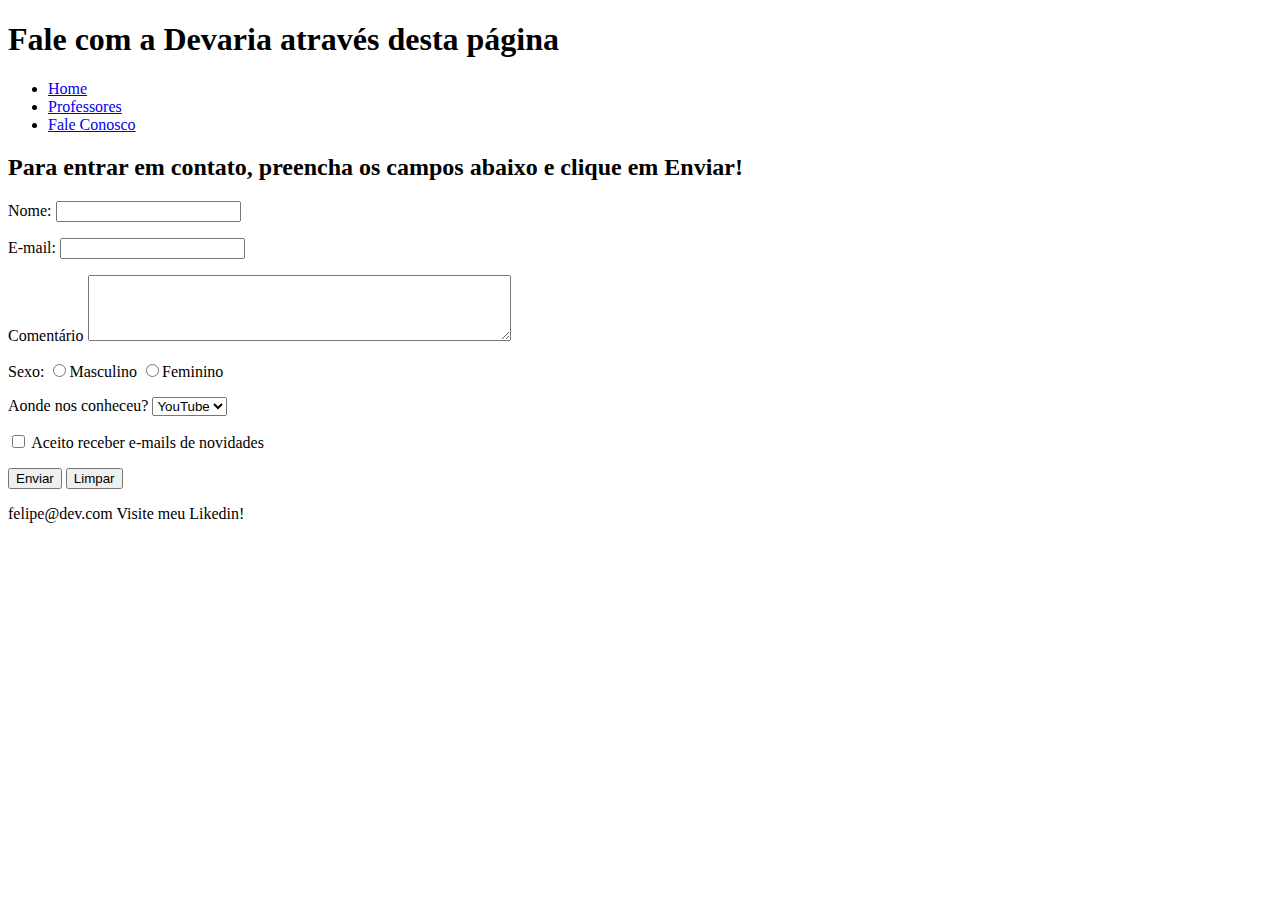
==== contato.html @ 8efc9660 "criado pagina de fale conosco" ====
<!DOCTYPE html>
<html lang="pt-Br">
<head>
    <meta charset="UTF-8">
    <title>Contato Devaria</title>
</head>
<body>
    <header>
        <h1>Fale com a Devaria através desta página</h1>
        <nav>
            <ul>
                <li><a href="index.html">Home</a></li>
                <li><a href="professores.html">Professores</a></li>
                <li><a href="contato.html">Fale Conosco</a></li>
            </ul>
        </nav>
    </header>
    <main>
        <h2>Para entrar em contato, preencha os campos abaixo e clique em Enviar!</h2>
        <section>
            <form action="index.html">
                <p>
                    <label for="">Nome: </label><input type="text" name="Nome" maxlength="70" />
                </p>
                <p>
                    <label for="">E-mail: </label><input type="text" name="Email" maxlength="150" />
                </p>
                <p>
                    <label for="">Comentário</label>
                    <textarea name="Comentario" id="" cols="50" rows="4"></textarea>
                </p>
                <p>
                    <label for="">Sexo: </label>
                    <input type="radio" name="Sexo" /><label for="">Masculino</label>
                    <input type="radio" name="Sexo" /><label for="">Feminino</label>
                </p>
                <p>
                    <label for="">Aonde nos conheceu?</label>
                    <select name="Conheceu" id="">
                        <option selected>YouTube</option>
                        <option>Google</option>
                        <option>Amigos</option>
                        <option>Outros</option>
                    </select>
                </p>
                <p>
                    <input type="checkbox" name="Novidades" />
                    <label for="">Aceito receber e-mails de novidades</label>
                </p>
                <p>
                    <input type="submit" name="Enviar" value="Enviar" />
                    <input type="reset" name="Limpar" value="Limpar" />
                </p>
            </form>
        </section>
    </main>
    <footer>
        <section>
            <span>felipe@dev.com</span>
            <span>Visite meu Likedin!</span>
        </section>
    </footer>
</body>
</html>
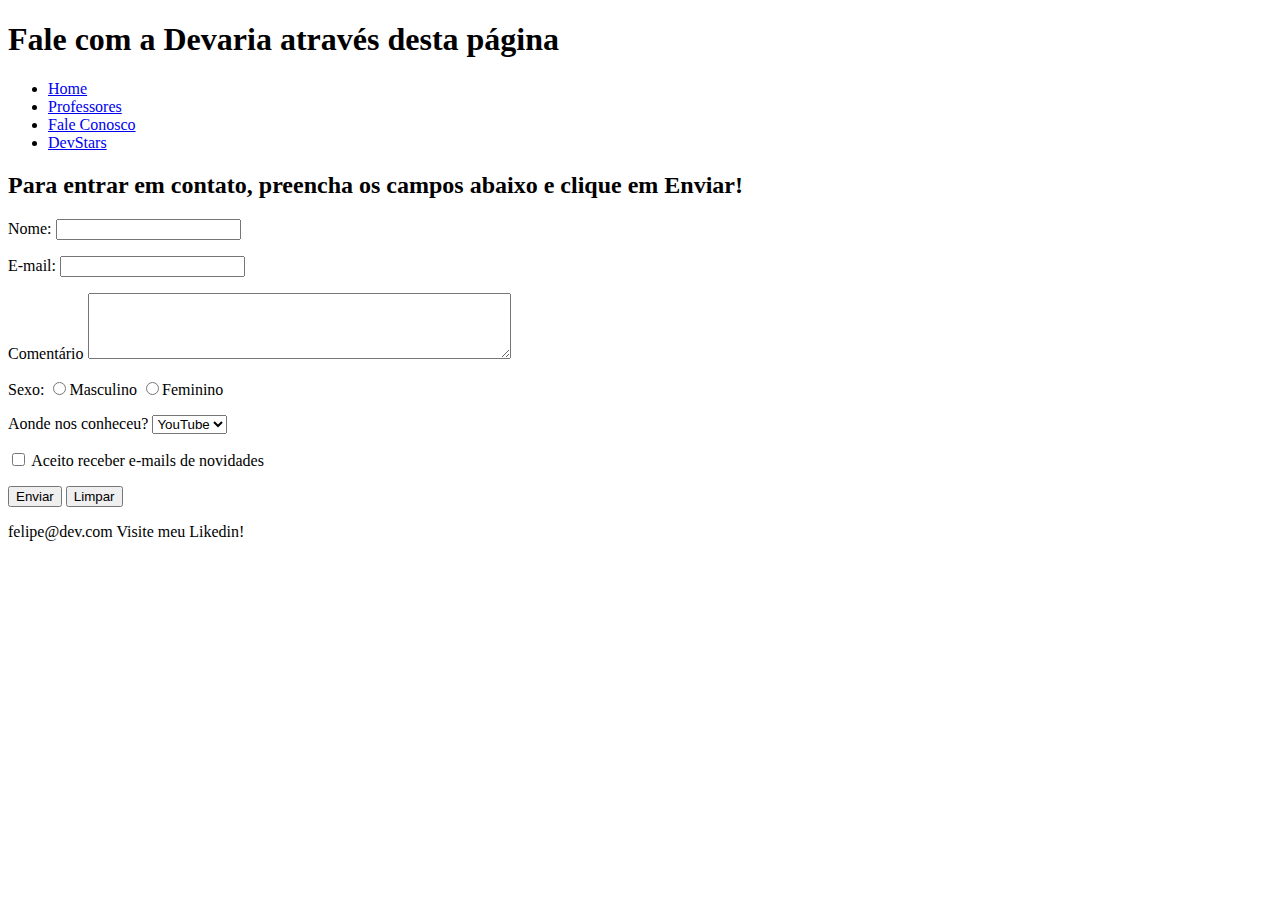
==== commit 41e6c761: "iniciado estilização do projeto" ====
--- a/contato.html
+++ b/contato.html
@@ -2,6 +2,7 @@
 <html lang="pt-Br">
 <head>
     <meta charset="UTF-8">
+    <link rel="stylesheet" href="">
     <title>Contato Devaria</title>
 </head>
 <body>
@@ -12,6 +13,7 @@
                 <li><a href="index.html">Home</a></li>
                 <li><a href="professores.html">Professores</a></li>
                 <li><a href="contato.html">Fale Conosco</a></li>
+                <li><a href="devStars.html">DevStars</a></li>
             </ul>
         </nav>
     </header>
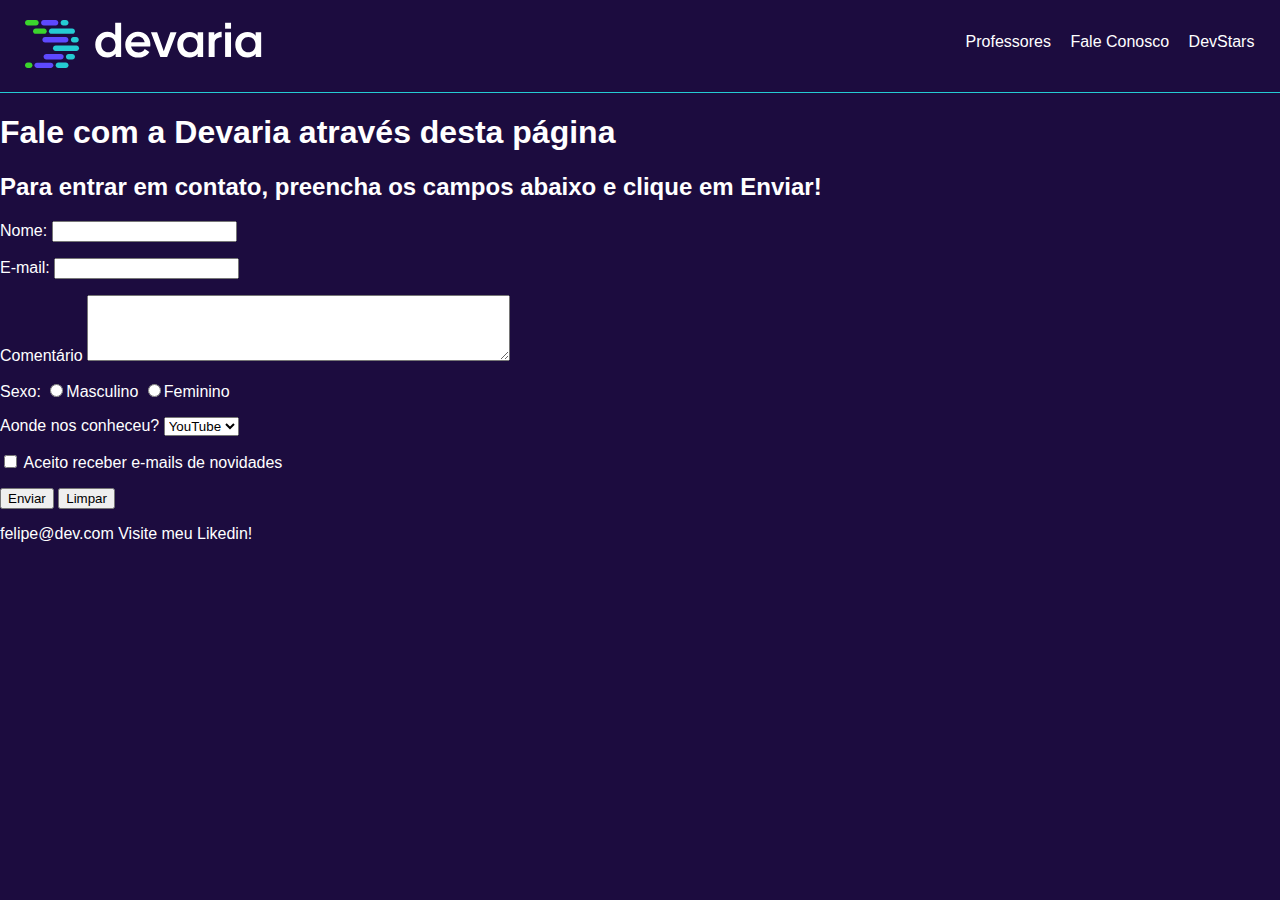
==== commit d05ef89f: "Estilização do header em todas as paginas" ====
--- a/contato.html
+++ b/contato.html
@@ -2,15 +2,18 @@
 <html lang="pt-Br">
 <head>
     <meta charset="UTF-8">
-    <link rel="stylesheet" href="">
+    <meta name="viewport" content="width=device-width, initial-scale=1.0" />
+    <link rel="stylesheet" href="public/css/devaria.css">
+    <link rel="stylesheet" href="public/css/header.css">
     <title>Contato Devaria</title>
 </head>
 <body>
     <header>
-        <h1>Fale com a Devaria através desta página</h1>
-        <nav>
+        <a href="index.html" class="link-logo">
+            <img src="public/fotos/logo-devaria.svg" alt="Logo devaria">
+        </a>
+        <nav class="menu">
             <ul>
-                <li><a href="index.html">Home</a></li>
                 <li><a href="professores.html">Professores</a></li>
                 <li><a href="contato.html">Fale Conosco</a></li>
                 <li><a href="devStars.html">DevStars</a></li>
@@ -18,6 +21,7 @@
         </nav>
     </header>
     <main>
+        <h1>Fale com a Devaria através desta página</h1>
         <h2>Para entrar em contato, preencha os campos abaixo e clique em Enviar!</h2>
         <section>
             <form action="index.html">
--- a/public/css/devaria.css
+++ b/public/css/devaria.css
@@ -0,0 +1,12 @@
+/* Estilos globais do site */
+
+html {
+    height: 100px;
+}
+
+body {
+    background-color: #1c0c3f;
+    font-family: sans-serif;
+    color: #fff;
+    margin: 0;
+}--- a/public/css/header.css
+++ b/public/css/header.css
@@ -0,0 +1,43 @@
+/* Estilos do header */
+
+header .link-logo {
+    display: block;
+    padding: 20px 25px;
+    border-bottom: 1px solid #25cbd3;
+}
+
+header nav ul {
+    padding: 0;
+    text-align: center;
+}
+
+header nav ul li {
+    display: inline-block;
+}
+
+/* ignorando margin no último item */
+header nav ul li:not(:last-child) {
+    margin-right: 15px;
+}
+
+.menu li a {
+    color: #fff;
+    text-decoration: none;
+}
+
+.menu li a:hover {
+    color: #3bd42d;
+    text-decoration: underline;
+}
+
+@media screen and (min-width: 992px) {
+    header {
+        position: relative;
+    }
+
+    .menu {
+        position: absolute;
+        right: 2%;
+        top: 18%;
+    }
+}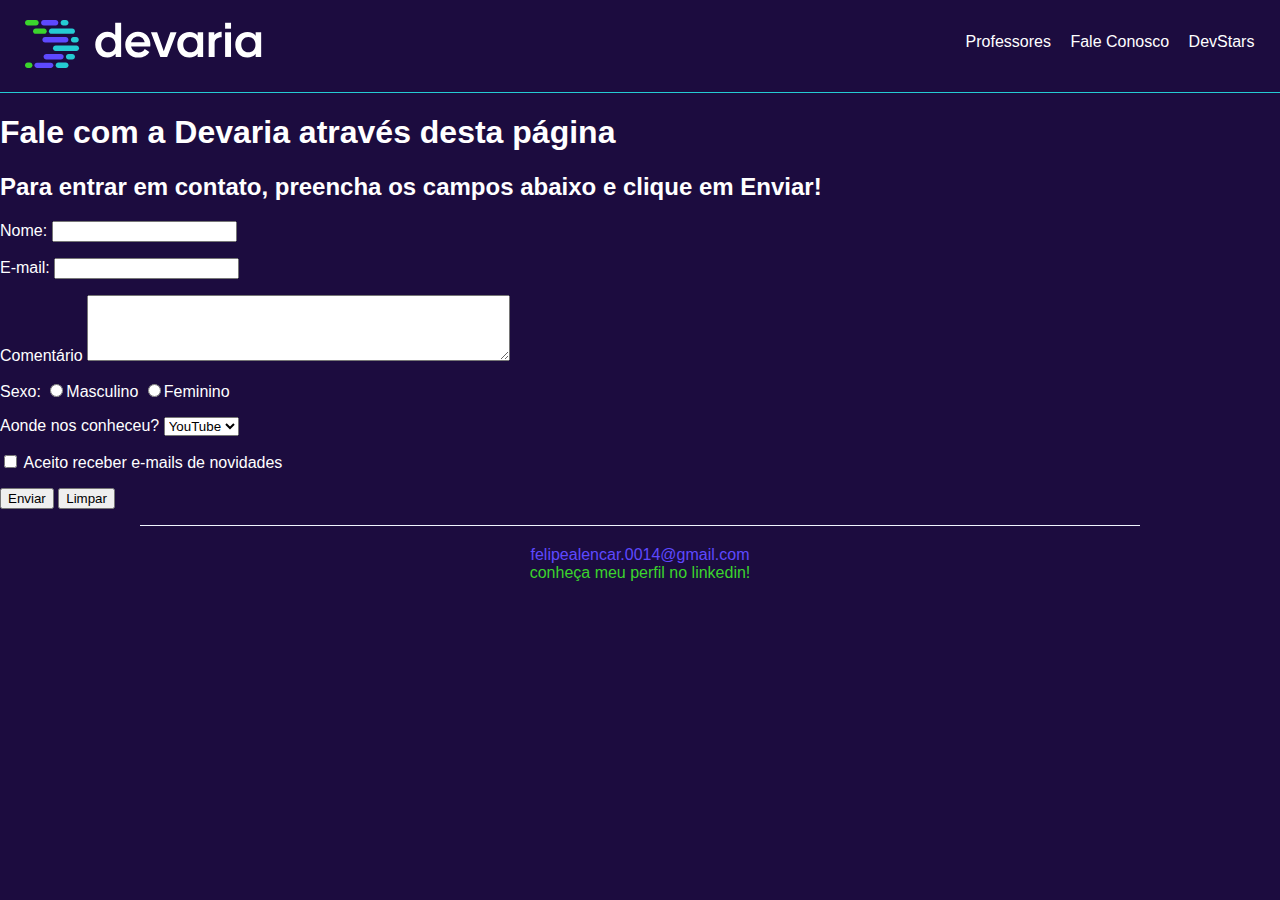
==== commit 2e46f4f0: "estilização footer" ====
--- a/contato.html
+++ b/contato.html
@@ -5,6 +5,7 @@
     <meta name="viewport" content="width=device-width, initial-scale=1.0" />
     <link rel="stylesheet" href="public/css/devaria.css">
     <link rel="stylesheet" href="public/css/header.css">
+    <link rel="stylesheet" href="public/css/footer.css">
     <title>Contato Devaria</title>
 </head>
 <body>
@@ -62,8 +63,8 @@
     </main>
     <footer>
         <section>
-            <span>felipe@dev.com</span>
-            <span>Visite meu Likedin!</span>
+            <span>felipealencar.0014@gmail.com</span><br/>
+            <span>Conheça meu perfil no Linkedin!</span>
         </section>
     </footer>
 </body>
--- a/public/css/footer.css
+++ b/public/css/footer.css
@@ -0,0 +1,19 @@
+/* Estilos relacionados ao rodapé */
+
+footer {
+    text-align: center;
+    border-top: 1px solid #f0f5ff;
+    padding: 20px;
+    width: 75%;
+    margin: auto;
+    text-transform: lowercase;
+}
+
+/* selecionando o primeiro elemento */
+footer section span:first-child {
+    color: #5e49ff;
+}
+/* selecionando o segundo elemento */
+footer section span:last-child {
+    color: #3bd42d;
+}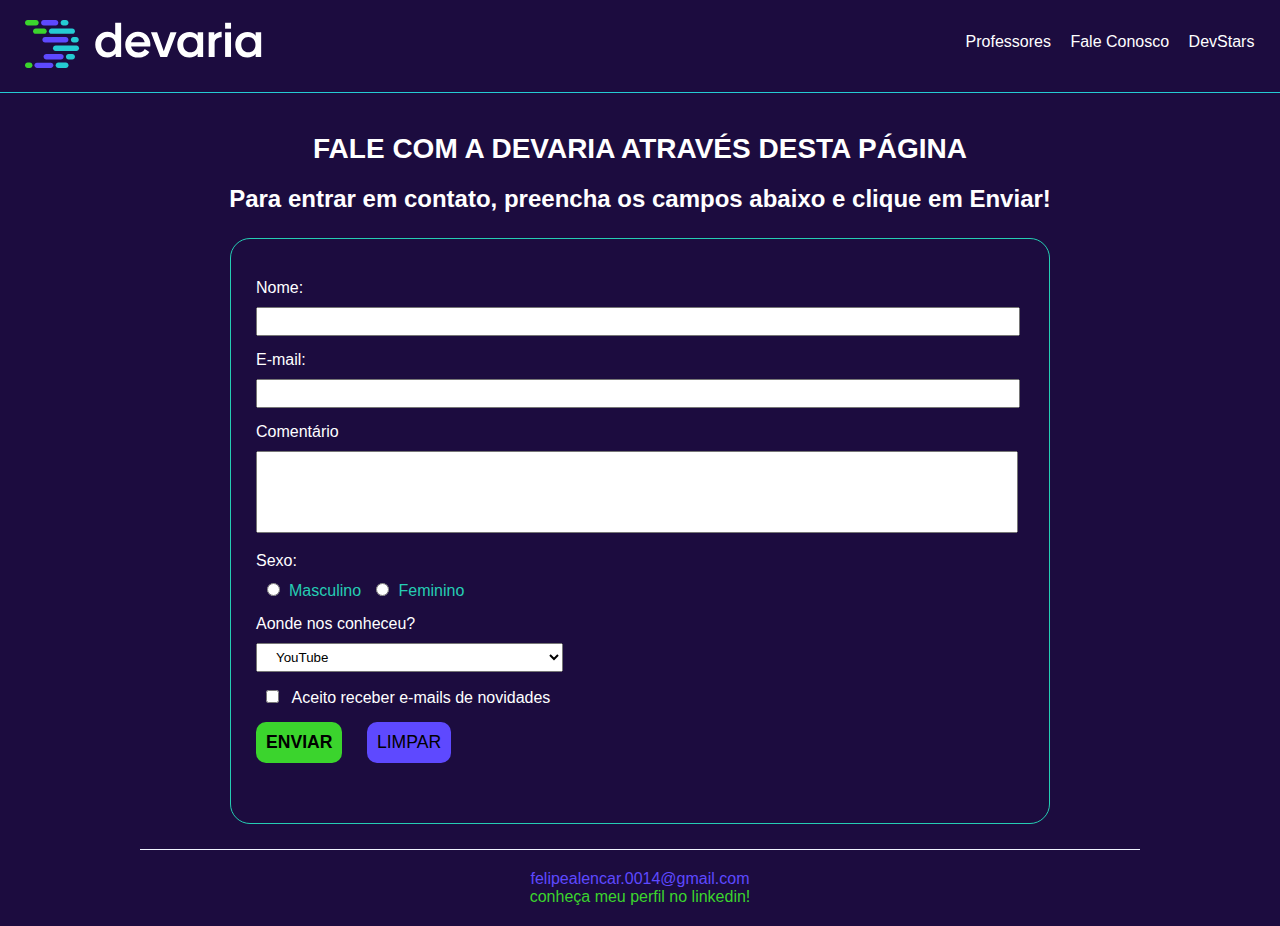
==== commit 5184cc78: "Estilização página contato concluida" ====
--- a/contato.html
+++ b/contato.html
@@ -5,6 +5,7 @@
     <meta name="viewport" content="width=device-width, initial-scale=1.0" />
     <link rel="stylesheet" href="public/css/devaria.css">
     <link rel="stylesheet" href="public/css/header.css">
+    <link rel="stylesheet" href="public/css/contato.css">
     <link rel="stylesheet" href="public/css/footer.css">
     <title>Contato Devaria</title>
 </head>
@@ -22,26 +23,26 @@
         </nav>
     </header>
     <main>
-        <h1>Fale com a Devaria através desta página</h1>
-        <h2>Para entrar em contato, preencha os campos abaixo e clique em Enviar!</h2>
+        <h1 class="title text-center">Fale com a Devaria através desta página</h1>
+        <h2 class="sub-title text-center">Para entrar em contato, preencha os campos abaixo e clique em Enviar!</h2>
         <section>
-            <form action="index.html">
-                <p>
+            <form class="contact-form margin-horizontal-20px" action="index.html">
+                <div>
                     <label for="">Nome: </label><input type="text" name="Nome" maxlength="70" />
-                </p>
-                <p>
+                </div>
+                <div>
                     <label for="">E-mail: </label><input type="text" name="Email" maxlength="150" />
-                </p>
-                <p>
+                </div>
+                <div>
                     <label for="">Comentário</label>
                     <textarea name="Comentario" id="" cols="50" rows="4"></textarea>
-                </p>
-                <p>
+                </div>
+                <div>
                     <label for="">Sexo: </label>
-                    <input type="radio" name="Sexo" /><label for="">Masculino</label>
-                    <input type="radio" name="Sexo" /><label for="">Feminino</label>
-                </p>
-                <p>
+                    <input type="radio" name="Sexo" /><span for="">Masculino</span>
+                    <input type="radio" name="Sexo" /><span for="">Feminino</span>
+                </div>
+                <div>
                     <label for="">Aonde nos conheceu?</label>
                     <select name="Conheceu" id="">
                         <option selected>YouTube</option>
@@ -49,15 +50,15 @@
                         <option>Amigos</option>
                         <option>Outros</option>
                     </select>
-                </p>
-                <p>
+                </div>
+                <div>
                     <input type="checkbox" name="Novidades" />
-                    <label for="">Aceito receber e-mails de novidades</label>
-                </p>
-                <p>
+                    <span for="">Aceito receber e-mails de novidades</span>
+                </div>
+                <div>
                     <input type="submit" name="Enviar" value="Enviar" />
                     <input type="reset" name="Limpar" value="Limpar" />
-                </p>
+                </div>
             </form>
         </section>
     </main>
--- a/public/css/devaria.css
+++ b/public/css/devaria.css
@@ -1,7 +1,7 @@
 /* Estilos globais do site */
 
 html {
-    height: 100px;
+    height: 100%;
 }
 
 body {
@@ -9,4 +9,33 @@
     font-family: sans-serif;
     color: #fff;
     margin: 0;
+}
+
+.title {
+    padding: 0 20px;
+    font-size: 1.75em;
+    text-transform: uppercase;
+}
+
+h1.title {
+    margin: 40px auto 20px;
+}
+
+.text-justify {
+    text-align: justify;
+}
+
+.text-center {
+    text-align: center;
+}
+
+.margin-horizontal-20px {
+    margin-left: 20px;
+    margin-right: 20px;
+}
+
+@media screen and (min-width: 992px) {
+    .width-50pct-desktop {
+        width: 50% !important; /* !important da prioridade total/sobrescreve */
+    }
 }--- a/public/css/contato.css
+++ b/public/css/contato.css
@@ -0,0 +1,91 @@
+/* Estilos relacionados a página contato */
+
+.sub-title {
+    margin: 0 20px;
+}
+
+main .contact-form > div {
+    margin: 15px 0px;
+}
+
+main .contact-form > div label {
+    display: block;
+    margin-bottom: 10px;
+}
+
+main .contact-form input,
+main .contact-form select,
+main .contact-form textarea {
+    width: 90%;
+    padding: 5px 15px;
+    outline-color: #3bd42d;
+}
+
+main .contact-form select {
+    width: 100%;
+}
+
+main .contact-form textarea {
+    resize: none;
+    padding-top: 15px;
+}
+
+/* fazendo tramamento em type do input */
+main .contact-form > div input[type="radio"],
+main .contact-form > div input[type="checkbox"] {
+    width: 25px;
+}
+
+main .contact-form > div:nth-child(4) span {
+    color: #25cdb3;
+}
+
+main .contact-form > div input[type="submit"],
+main .contact-form > div input[type="reset"] {
+    width: 100%;
+    margin-bottom: 20px;
+    border: none;
+    text-transform: uppercase;
+    border-radius: 10px;
+    font-size: 1.1em;
+}
+
+main .contact-form > div input[type="submit"] {
+    background-color: #3bd42d;
+    padding: 10px;
+    font-weight: bold;
+}
+
+main .contact-form > div input[type="reset"] {
+    background-color: #5e49ff;
+}
+
+@media screen and (min-width: 992px) {
+    main .contact-form {
+        width: 60%;
+        border: 1px solid #25cdb3;
+        border-radius: 20px;
+        padding: 25px;
+        margin: 25px auto;
+    }
+
+    main .contact-form input,
+    main .contact-form textarea {
+        width: 95%;
+    }
+
+    main .contact-form select {
+        width: 40%;
+    }
+
+    main .contact-form > div input[type="submit"],
+    main .contact-form > div input[type="reset"] {
+        width: auto;
+        padding: 10px;
+        outline: none;
+    }
+
+    main .contact-form > div input[type="submit"] {
+        margin-right: 20px;
+    }
+}